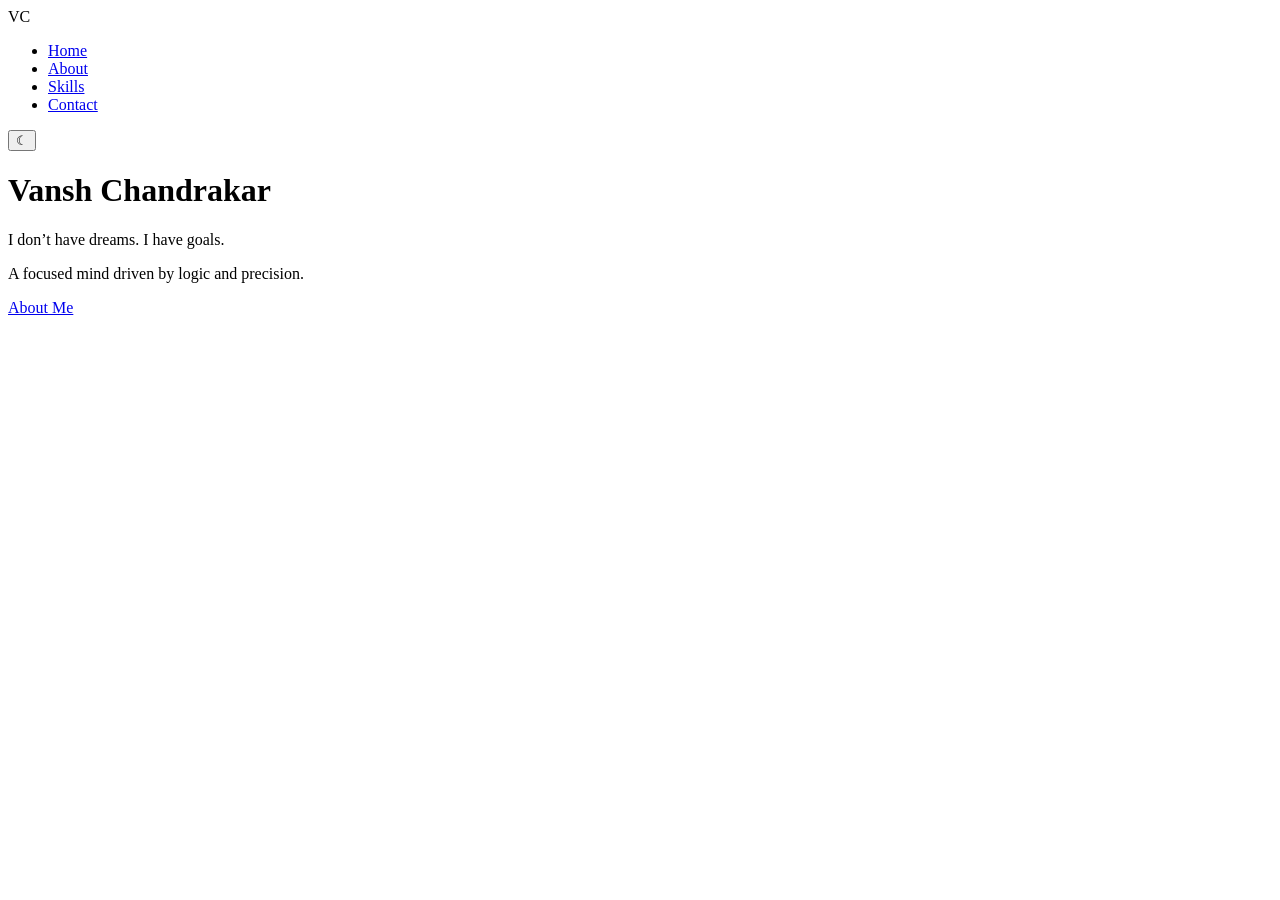
==== index.html @ 1e086350 "Create index.html for portfolio website Initial HTML structure for the portfolio website." ====
<!DOCTYPE html>
<html lang="en">
<head>
<meta charset="UTF-8">
<meta name="viewport" content="width=device-width, initial-scale=1.0">
<meta name="description" content="Vansh Chandrakar Portfolio">
<title>Vansh Chandrakar</title>

<link rel="stylesheet" href="styles.css">
<link href="https://fonts.googleapis.com/css2?family=Roboto:wght@300;400;500;700&display=swap" rel="stylesheet">
</head>

<body>

<header>
<nav class="navbar">
<div class="logo">VC</div>

<ul class="nav-links">
<li><a href="index.html">Home</a></li>
<li><a href="about.html">About</a></li>
<li><a href="skills.html">Skills</a></li>
<li><a href="contact.html">Contact</a></li>
</ul>

<button id="toggle" aria-label="Toggle Theme">☾</button>
</nav>
</header>

<main class="hero">
<h1 class="fade">Vansh Chandrakar</h1>
<p class="fade delay">I don’t have dreams. I have goals.</p>
<p class="fade delay2">A focused mind driven by logic and precision.</p>

<a href="about.html" class="btn fade delay3">About Me</a>
</main>

<script src="script.js"></script>
</body>
</html>
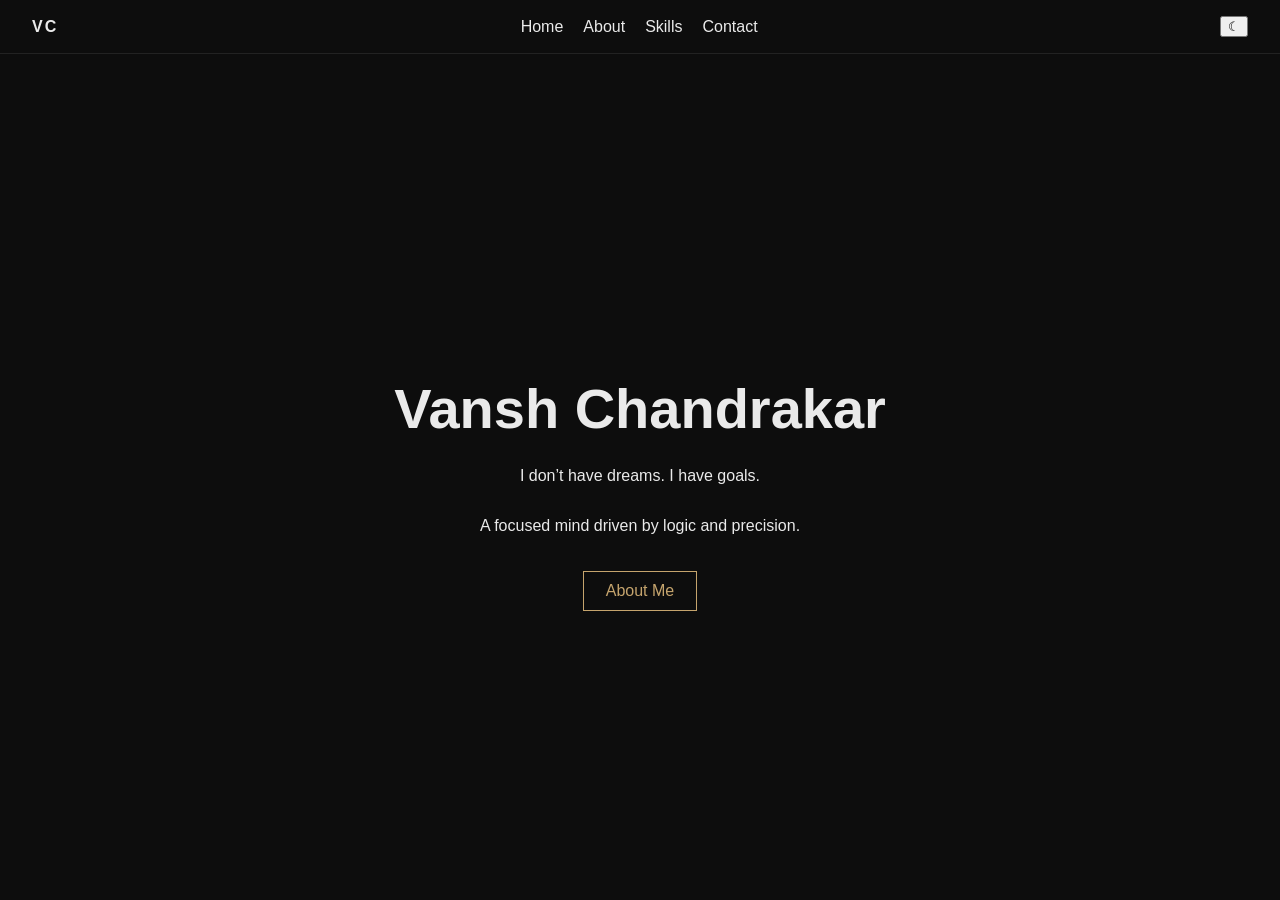
==== commit d157f895: "Add background and overlay divs to index.html" ====
--- a/index.html
+++ b/index.html
@@ -11,6 +11,11 @@
 </head>
 
 <body>
+
+<div class="bg-grid"></div>
+<div class="bg-glow"></div>
+<div class="marble-overlay"></div>
+<div class="statue-overlay"></div>
 
 <header>
 <nav class="navbar">
--- a/styles.css
+++ b/styles.css
@@ -0,0 +1,136 @@
+:root{
+--bg:#0d0d0d;
+--text:#eaeaea;
+--accent:#c5a46d;
+--border:#222;
+}
+
+body.light{
+--bg:#f5f5f5;
+--text:#111;
+--border:#ddd;
+}
+
+body{
+margin:0;
+font-family:'Roboto',sans-serif;
+background:var(--bg);
+color:var(--text);
+transition:0.3s;
+}
+
+.navbar{
+display:flex;
+justify-content:space-between;
+align-items:center;
+padding:1rem 2rem;
+border-bottom:1px solid var(--border);
+}
+
+.logo{
+font-weight:700;
+letter-spacing:2px;
+}
+
+.nav-links{
+list-style:none;
+display:flex;
+gap:20px;
+padding:0;
+margin:0;
+}
+
+.nav-links a{
+text-decoration:none;
+color:var(--text);
+position:relative;
+}
+
+.nav-links a::after{
+content:"";
+position:absolute;
+width:0;
+height:1px;
+background:var(--accent);
+left:0;
+bottom:-4px;
+transition:0.3s;
+}
+
+.nav-links a:hover::after{
+width:100%;
+}
+
+.hero{
+height:90vh;
+display:flex;
+flex-direction:column;
+justify-content:center;
+align-items:center;
+text-align:center;
+padding:1rem;
+}
+
+.hero h1{
+font-size:2.5rem;
+margin-bottom:10px;
+}
+
+.btn{
+padding:10px 22px;
+border:1px solid var(--accent);
+color:var(--accent);
+text-decoration:none;
+margin-top:20px;
+transition:0.3s;
+}
+
+.btn:hover{
+background:var(--accent);
+color:#000;
+}
+
+.content{
+max-width:800px;
+margin:auto;
+padding:2rem;
+}
+
+.cards{
+display:flex;
+flex-direction:column;
+gap:20px;
+}
+
+.card{
+border:1px solid var(--border);
+padding:20px;
+transition:0.3s;
+}
+
+.card:hover{
+border-color:var(--accent);
+transform:translateY(-4px);
+}
+
+/* animations */
+.fade{
+opacity:0;
+transform:translateY(20px);
+}
+
+.fade.show{
+opacity:1;
+transform:translateY(0);
+transition:0.8s ease;
+}
+
+.delay{transition-delay:0.2s;}
+.delay2{transition-delay:0.4s;}
+.delay3{transition-delay:0.6s;}
+
+/* mobile */
+@media(min-width:768px){
+.hero h1{font-size:3.5rem;}
+.cards{flex-direction:row;}
+}
